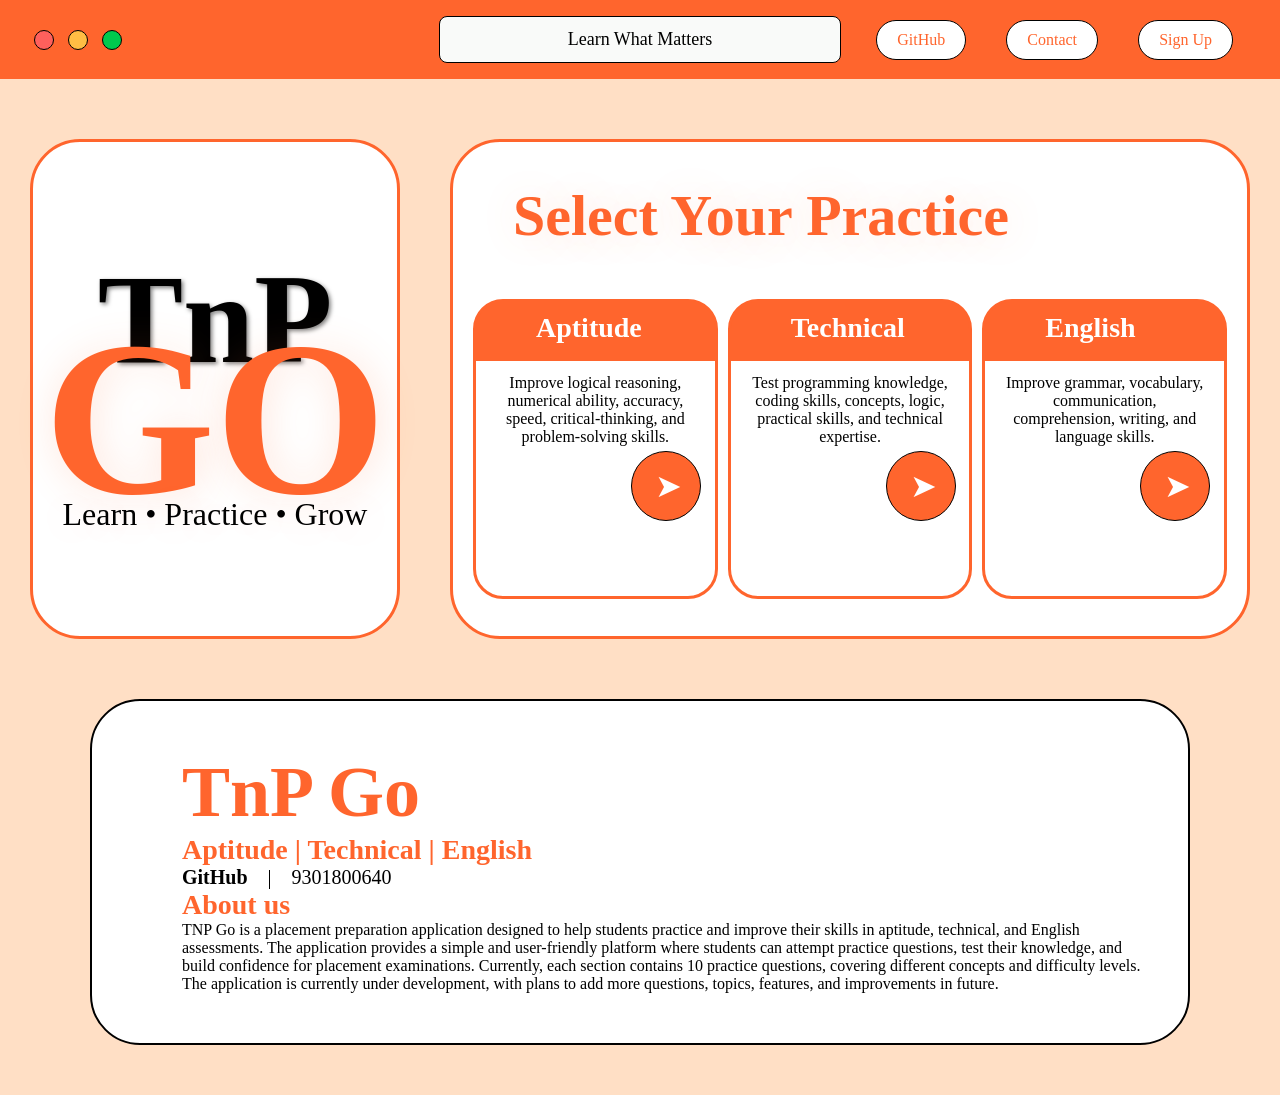
==== index.html @ 1b641bf2 "Add files via upload" ====
<!DOCTYPE html>
<html lang="en">

<head>
    <meta charset="UTF-8">
    <meta name="viewport" content="width=device-width, initial-scale=1.0">
    <title>Here we GOOO</title>
    <link rel="stylesheet" href="style.css">
</head>

<body>
    <nav class="main-nav">
        <section class="logo">
            <div class="red" style="background-color: #FF605C"></div>
            <div class="red" style="background-color: #FFBD44"></div>
            <div class="red" style="background-color: #00CA4E"></div>
        </section>
        <span class="site-name">Learn What Matters</span>
        <div class="nav-btn">
            <h4><a href="https://github.com/ayush-dynamo" target="_blank">GitHub</a></h4>
            <h4><a href="https://www.linkedin.com/in/ayush-vishwakarma-196122365" target="_blank">Contact</a></h4>
            <h4><a href="#" onclick="alert('Currently not available')">Sign Up</a></h4>
        </div>
    </nav>

    <section class="main">

        <div id="hero">
            <div id="left"><h1>TnP</h1><span>GO</span>
            <p>Learn • Practice • Grow</p>
            </div>
            <div id="right">
                <h1>Select Your Practice</h1>
                <div id="container">
                <div id="box"><h2>Aptitude</h2> <p>Improve logical reasoning, numerical ability, accuracy, speed, critical-thinking, and problem-solving skills.</p> <button><h6><a href="questions.html?category=aptitude">➤</a></h6></button></div>
                <div id="box"><h2>Technical</h2> <p>Test programming knowledge, coding skills, concepts, logic, practical skills, and technical expertise.</p> <button><h6><a href="questions.html?category=technical">➤</a></h6></button></div>
                <div id="box"><h2>English</h2> <p>Improve grammar, vocabulary, communication, comprehension, writing, and language skills.</p> <button><h6><a href="questions.html?category=english">➤</a></h6></button></div>
                </div>
            </div>
        </div>

        <div id="card">
            <div class="info">
                <h1>TnP Go</h1>
                <h3>Aptitude | Technical | English</h3>
                <div id="contact">
                    <h5><a href="https://github.com/ayush-dynamo" target="_blank">GitHub</a></h5>
                    <h5>|</h5>
                    <h5>9301800640</h5>
                </div>
                <h3>About us</h3>
                <p>TNP Go is a placement preparation application designed to help students practice and improve their skills in aptitude, technical, and English assessments. The application provides a simple and user-friendly platform where students can attempt practice questions, test their knowledge, and build confidence for placement examinations. Currently, each section contains 10 practice questions, covering different concepts and difficulty levels. The application is currently under development, with plans to add more questions, topics, features, and improvements in future.
</p>
            </div>
        </div>
    </section>

</body>
<script src="script.js"></script>

</html>
---- style.css ----
* {
        margin: 0%;
        padding: 0%;
        box-sizing: border-box;
        font-family: poppins;
    }

    html,
    body {
        background-color: rgb(255, 223, 197);
    }

    nav {
        background-color: rgb(255, 101, 45);
        display: grid;
        grid-template-columns: 1fr auto 1fr;
        align-items: center;

        padding: 1rem 2rem;
    }



    .logo {
        display: flex;
        align-items: center;
        justify-content: flex-start;

        gap: 10px;
    }

    .nav-btn {
        display: flex;
        align-items: center;
        justify-content: space-around;
        gap: 0.8vw;

        margin-left: 20px;
    }

    .nav-btn h4 {
        position: relative;
        padding: 10px 20px;
        border: 1px solid black;
        border-radius: 50px;
        background-color: white;
        overflow: hidden;
    }

    .nav-btn h4 a {
        text-decoration: none;
        color: rgb(255, 101, 45);
        font-weight: 400;
        position: relative;
        z-index: 9;
        transition: all ease 0.2s;
    }

    .nav-btn h4 a:hover {
        color: black;
    }

    .nav-btn h4::after {

        content: "";
        position: absolute;
        height: 100%;
        width: 100%;
        background-color: #FFBD44;
        bottom: -100%;
        left: 0;
        border-radius: 50%;
        transition: all ease 0.5s;

    }


    .nav-btn h4:hover::after {
        bottom: 0%;
        border-radius: 0%;

    }

    .red {

        height: 20px;
        width: 20px;
        border-radius: 50%;
        margin: 10px 2px;

        border: 1px solid black;
    }

    .site-name {
        background-color: #f9faf9;
        padding: 12px 8rem;
        border-radius: 0.5rem;

        border: 1px solid black;
    }

    .site-name {
        font-family: poppins;
        font-size: 18px;
        font-weight: 400;
    }

    .main {
        width: 100%;
    }

    /* hero section starts here */

    #hero {
        width: 100%;
        display: flex;
        align-items: center;
        justify-content: center;
        gap: 50px;
        margin-top: 50px;
        padding: 10px 30px;
    }

    #left {
        height: 500px;
        width: 450px;
        background-color: white;
        border-radius: 50px;

        display: flex;
        align-items: center;
        justify-content: center;
        flex-direction: column;

        border: 3px solid rgb(255, 101, 45);


    }

    #left>h1 {
        font-size: 128px;
        text-shadow: 2px 2px 4px rgba(0, 0, 0, 0.5);

    }

    #left span {
        font-size: 220px;
        margin-top: -100px;
        font-weight: 800;
        color: rgb(255, 101, 45);
        text-shadow: 2px 2px 40px rgba(255, 123, 75, 0.2);
    }

    #left p {
        font-size: 32px;
        margin-top: -50px;
        font-weight: 300;
        text-shadow: 2px 2px 40px rgba(255, 123, 75, 0.2);
    }

    #right {
        height: 500px;
        width: 800px;
        background-color: white;
        border-radius: 50px;
        border: 3px solid rgb(255, 101, 45);
        padding: 10px 20px;
    }

    /* right container  */

    #right>h1 {
        color: rgb(255, 101, 45);
        font-size: 58px;
        top: 10px;
        margin-top: 30px;
        margin-left: 40px;
        text-shadow: 2px 2px 40px rgba(255, 123, 75, 0.2);
    }

    #container {
        display: flex;
        align-items: center;
        justify-content: space-evenly;
        gap: 10px;

        margin-top: 50px;
    }


    #box {
        border-radius: 30px;
        background: linear-gradient(to bottom, rgb(255, 101, 45) 20%, white 20%);
        height: 300px;
        width: 250px;
        padding: 20px 20px;
        border: 3px solid rgb(255, 101, 45);


    }

    #box>h2 {
        font-size: 28px;
        margin-top: -10px;
        margin-left: 40px;
        color: white;
    }

    #box>p {
        margin-top: 30px;
        color: black;
        text-align: center;
    }

    #box button {
        height: 70px;
        width: 70px;
        border-radius: 50%;
        background-color: rgb(255, 101, 45);
        margin-left: 135px;
        display: flex;
        align-items: center;
        justify-content: center;
        overflow: hidden;
        border: 1px solid black;
        margin-top: 5px;

        position: absolute;
        z-index: 9;
    }

    #box h6 {
        margin-left: 5px;
        font-size: 32px;
    }

    #box a {
        text-decoration: none;
        color: white;
        font-weight: 400;
        position: relative;
        z-index: 9;
        transition: all ease 0.2s;
    }

    #box a:hover {
        color: black;
    }

    #box button::after {
        content: "";
        position: absolute;
        height: 100%;
        width: 100%;
        background-color: #FFBD44;
        left: -100%;
        left: 100;
        border-radius: 50%;
        transition: all ease 0.5s;

    }


    #box button:hover::after {
        left: 0%;
        border-radius: 0%;

    }

    /* card works start here  */

    #card {
        height: 100%;
        margin: 50px 90px;

        border-radius: 50px;
        padding: 50px 40px;
        display: flex;
        background-color: white;
        border: 2px solid black;
    }

    .image {
        height: 400px;
        min-width: 350px;
        border-radius: 50px;
        overflow: hidden;
    }

    .image img {
        object-fit: cover;
    }

    #contact {
        display: flex;
        gap: 20px;

    }

    #contact h5 a{
        font-weight: 600;
        font-size: 20px;
        text-decoration: none;
        color: black;
    }
    
    #contact h5{
        font-weight: 400;
        font-size: 20px;
    }

    .info {
        margin-left: 50px;
    }

    .info h1 {
        font-size: 72px;
        color: rgb(255, 101, 45);
    }

    .info h3 {
        font-size: 28px;
        font-weight: 600;
        color: rgb(255, 101, 45);

    }

    /* Scrollbar width */
    ::-webkit-scrollbar {
        width: 10px;
    }

    /* Track (background) */
    ::-webkit-scrollbar-track {
        background: rgb(255, 101, 45);
    }

    /* Thumb (the draggable part) */
    ::-webkit-scrollbar-thumb {
        background: #fcfbfb;
        border-radius: 100px;
    }

    /* Thumb on hover */
    ::-webkit-scrollbar-thumb:hover {
        background: #f0e9e9;
    }


    /* Questions page css */

    #home-title {
        height: 60px;
        width: 200px;
        background-color: white;
        margin: 20px 20px;
        border-radius: 50px;
        display: flex;
        align-items: center;
        justify-content: flex-start;
        padding: 10px 8px;

        border: 2px solid black;
    }
    

    #home-title button {
        height: 40px;
        width: 40px;
        border-radius: 50%;
        background-color: rgb(255, 101, 45);
        border: 1px solid black;
        transition: all 0.5s ease;
    }

    #home-title button:hover{
        background-color: white;
        border: 1px solid rgb(255, 101, 45);
    }

    #home-title button a{
        font-size: 22px;
        text-decoration: none;
        font-weight: 900;
        color: white;
        transition: all 0.5s ease;
    }

    #home-title h6{
        font-size: 22px;
        color: white;
    }

    #home-title a:hover{
        color: black;
    }

    #home-title h4{
        margin-left: 15px;
        font-size: 22px;
        text-transform: capitalize;
    }
    

.quiz-section {
    width: 100%;
    max-width: 800px;
    margin: 10px auto;
    padding: 28px;
    box-sizing: border-box;

    background: #ffffff;
    border: 1px solid rgb(255, 101, 45);
    border-radius: 30px;


}

#question {
    font-size: 20px;
    font-weight: 600;
    line-height: 1.5;
    margin-bottom: 20px;
}

.quiz-section hr {
    border: none;
    border-top: 1px solid #eeeeee;
    margin: 20px 0;
}

.quiz-section ul {
    list-style: none;
    padding: 0;
    margin: 0;
}

.quiz-section li {
    margin-bottom: 12px;
}

.quiz-section li:last-child {
    margin-bottom: 0;
}

.quiz-section input[type="radio"] {
    display: none;
}

.quiz-section label {
    display: block;
    padding: 13px 16px;

    border: 1px solid #e5e5e5;
    border-radius: 8px;

    background: #fafafa;
    cursor: pointer;

    font-size: 15px;
    transition: all 0.5s ease-in-out;
}

.quiz-section label:hover {
    border-color: #ff8f44bd;
    background: #ffd0b0;
    border-radius: 50px;
}

.quiz-section input[type="radio"]:checked + label {
    background: #ff7738e7;
    color: #fff;
    border-color: #222;
}

#btn {
    text-align: right;
}

#submit {
    border: none;
    border-radius: 7px;
    padding: 11px 22px;

    background: #fa5c01;
    color: #fff;

    font-size: 14px;
    cursor: pointer;
    transition: background 0.2s ease;
}

#submit:hover {
    background: #db0101;
}

#submit:active {
    transform: translateY(1px);
}


/* =========================
   MOBILE RESPONSIVE ONLY
   ========================= */

@media (max-width: 600px) {

    /* Navbar */
    nav {
        grid-template-columns: 1fr;
        gap: 12px;
        padding: 12px;
    }

    .logo {
        justify-content: center;
    }

    .nav-btn {
        justify-content: center;
        margin-left: 0;
        flex-wrap: wrap;
    }

    .site-name {
        padding: 10px 25px;
        font-size: 16px;
    }


    /* Hero */
    #hero {
        flex-direction: column;
        gap: 20px;
        margin-top: 20px;
        padding: 10px 15px;
    }

    #left {
        width: 100%;
        height: 300px;
        border-radius: 30px;
    }

    #left > h1 {
        font-size: 70px;
    }

    #left span {
        font-size: 130px;
        margin-top: -60px;
    }

    #left p {
        font-size: 20px;
        margin-top: -25px;
    }


    /* Right section */
    #right {
        width: 100%;
        height: auto;
        min-height: 500px;
        border-radius: 30px;
        padding: 15px;
    }

    #right > h1 {
        font-size: 32px;
        margin: 15px 10px;
    }


    /* Category boxes */
    #container {
        flex-direction: column;
        gap: 20px;
        margin-top: 25px;
    }

    #box {
        width: 100%;
        max-width: 280px;
        height: 260px;
        margin: 0 auto;
    }

    #box > h2 {
        font-size: 24px;
        margin-left: 25px;
    }

    #box > p {
        margin-top: 45px;
    }

    #box button {
        margin-left: auto;
        margin-right: 5px;
    }



    /* Questions page */
    #home-title {
        width: 180px;
        height: 55px;
        margin: 15px;
    }

    #home-title h4 {
        font-size: 18px;
    }

    #home-title button {
        height: 35px;
        width: 35px;
    }


    /* Quiz */
    .quiz-section {
        width: calc(100% - 24px);
        margin: 10px auto;
        padding: 20px 15px;
        border-radius: 20px;
    }

    #question {
        font-size: 18px;
        line-height: 1.4;
    }

    .quiz-section label {
        padding: 12px;
        font-size: 14px;
    }

    #btn {
        text-align: center;
        margin-top: 20px;
    }

    #submit {
        width: 100%;
        padding: 13px;
    }
}
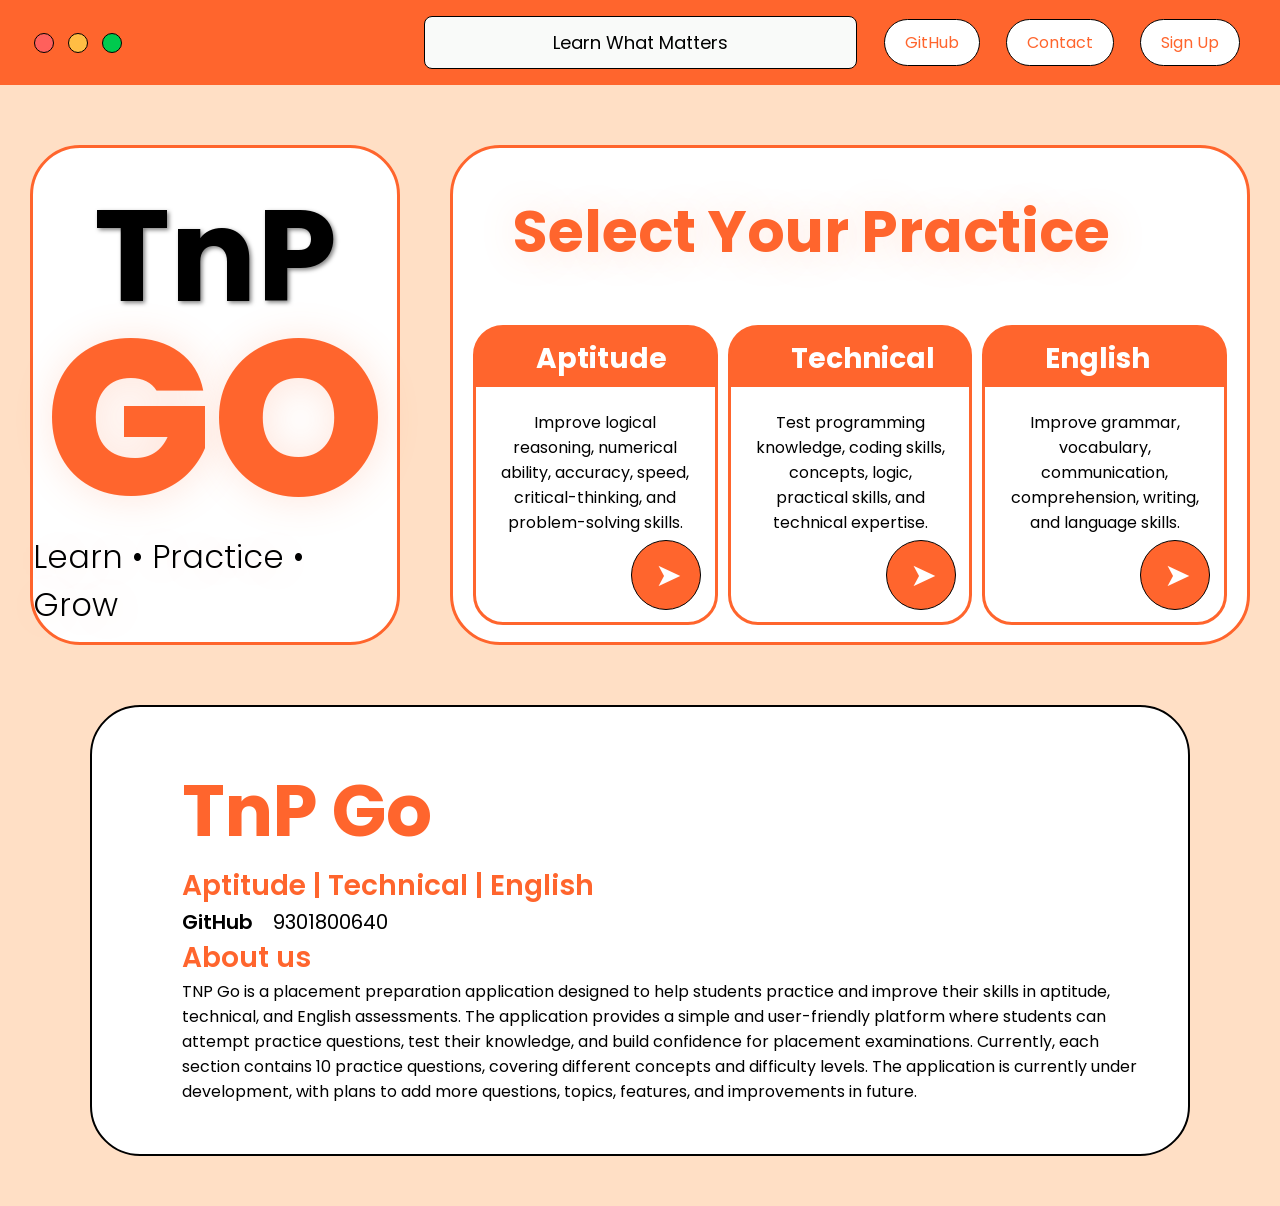
==== commit 18075114: "Fix HTML formatting and structure" ====
--- a/index.html
+++ b/index.html
@@ -45,7 +45,6 @@
                 <h3>Aptitude | Technical | English</h3>
                 <div id="contact">
                     <h5><a href="https://github.com/ayush-dynamo" target="_blank">GitHub</a></h5>
-                    <h5>|</h5>
                     <h5>9301800640</h5>
                 </div>
                 <h3>About us</h3>
--- a/style.css
+++ b/style.css
@@ -1,8 +1,10 @@
+    @import url('https://fonts.googleapis.com/css2?family=Poppins:ital,wght@0,100;0,200;0,300;0,400;0,500;0,600;0,700;0,800;0,900;1,100;1,200;1,300;1,400;1,500;1,600;1,700;1,800;1,900&display=swap');
+    
     * {
         margin: 0%;
         padding: 0%;
         box-sizing: border-box;
-        font-family: poppins;
+        font-family: "Poppins", sans-serif;
     }
 
     html,
